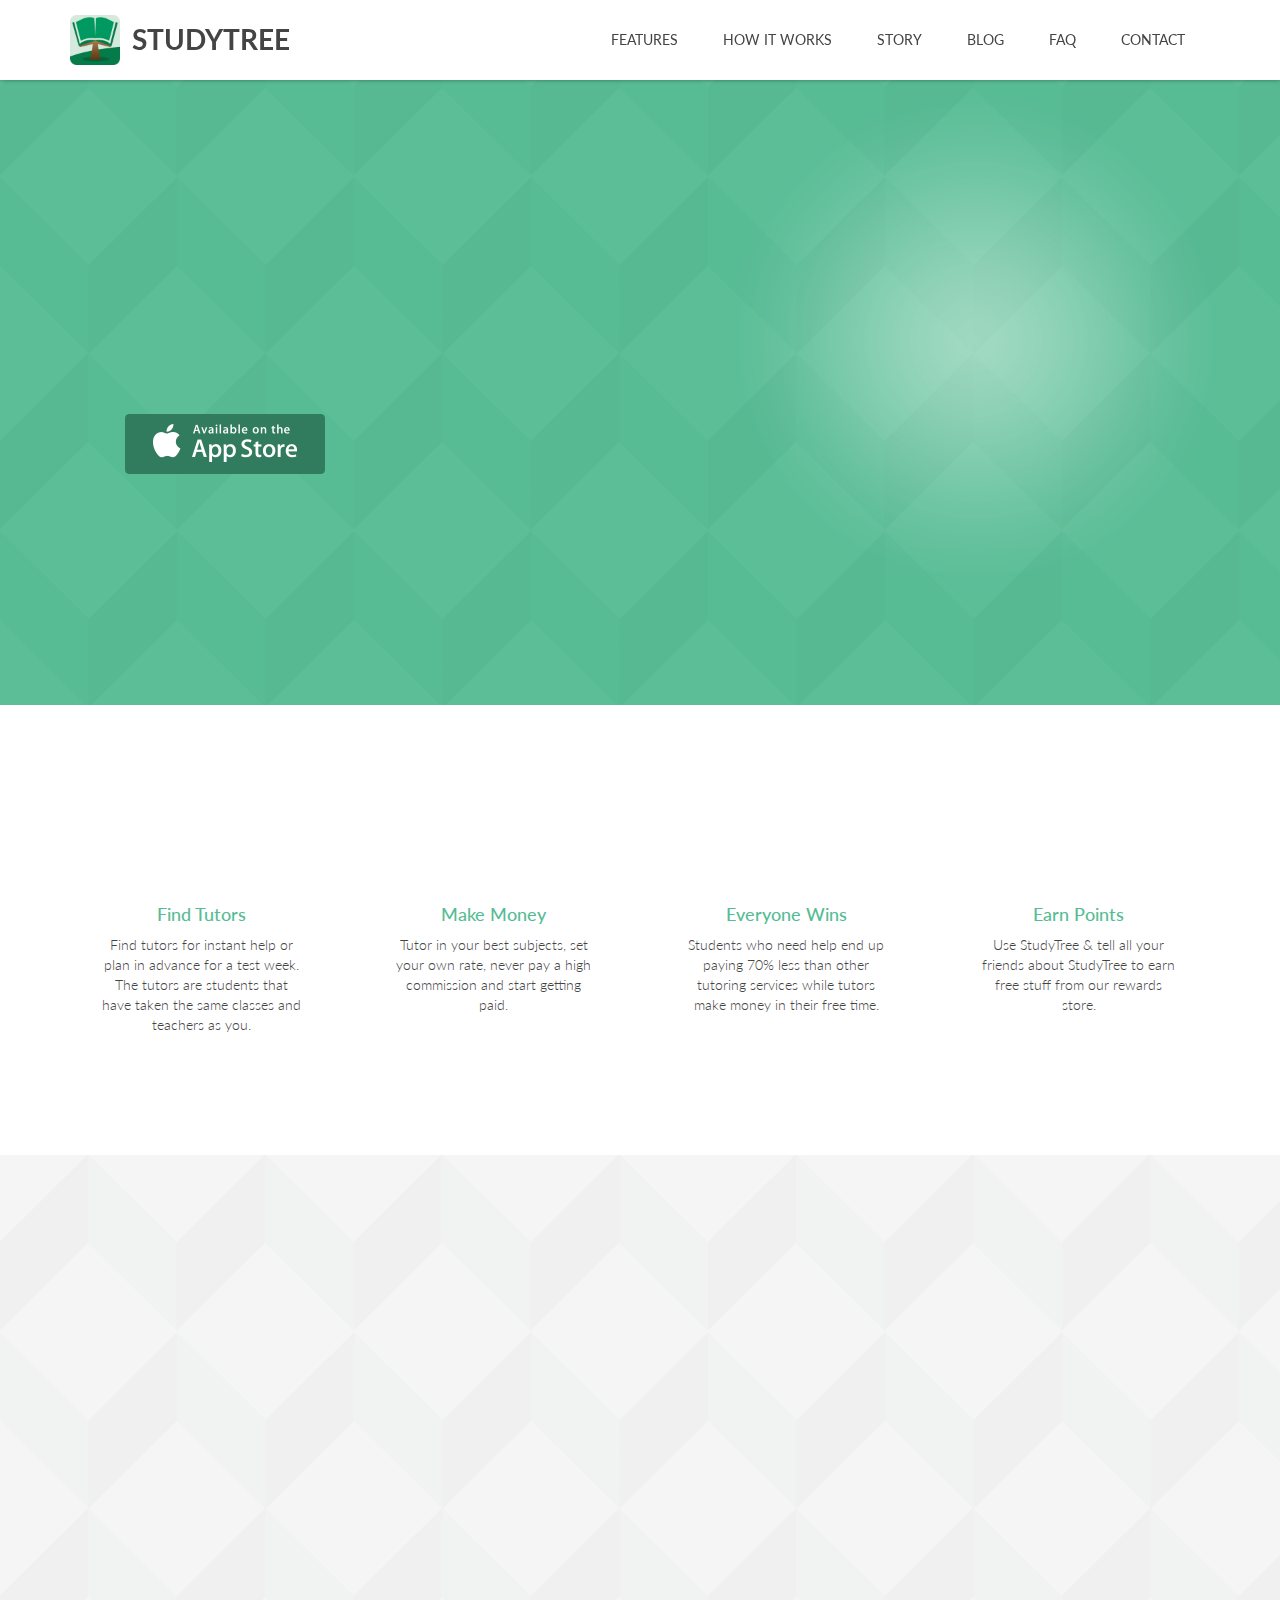
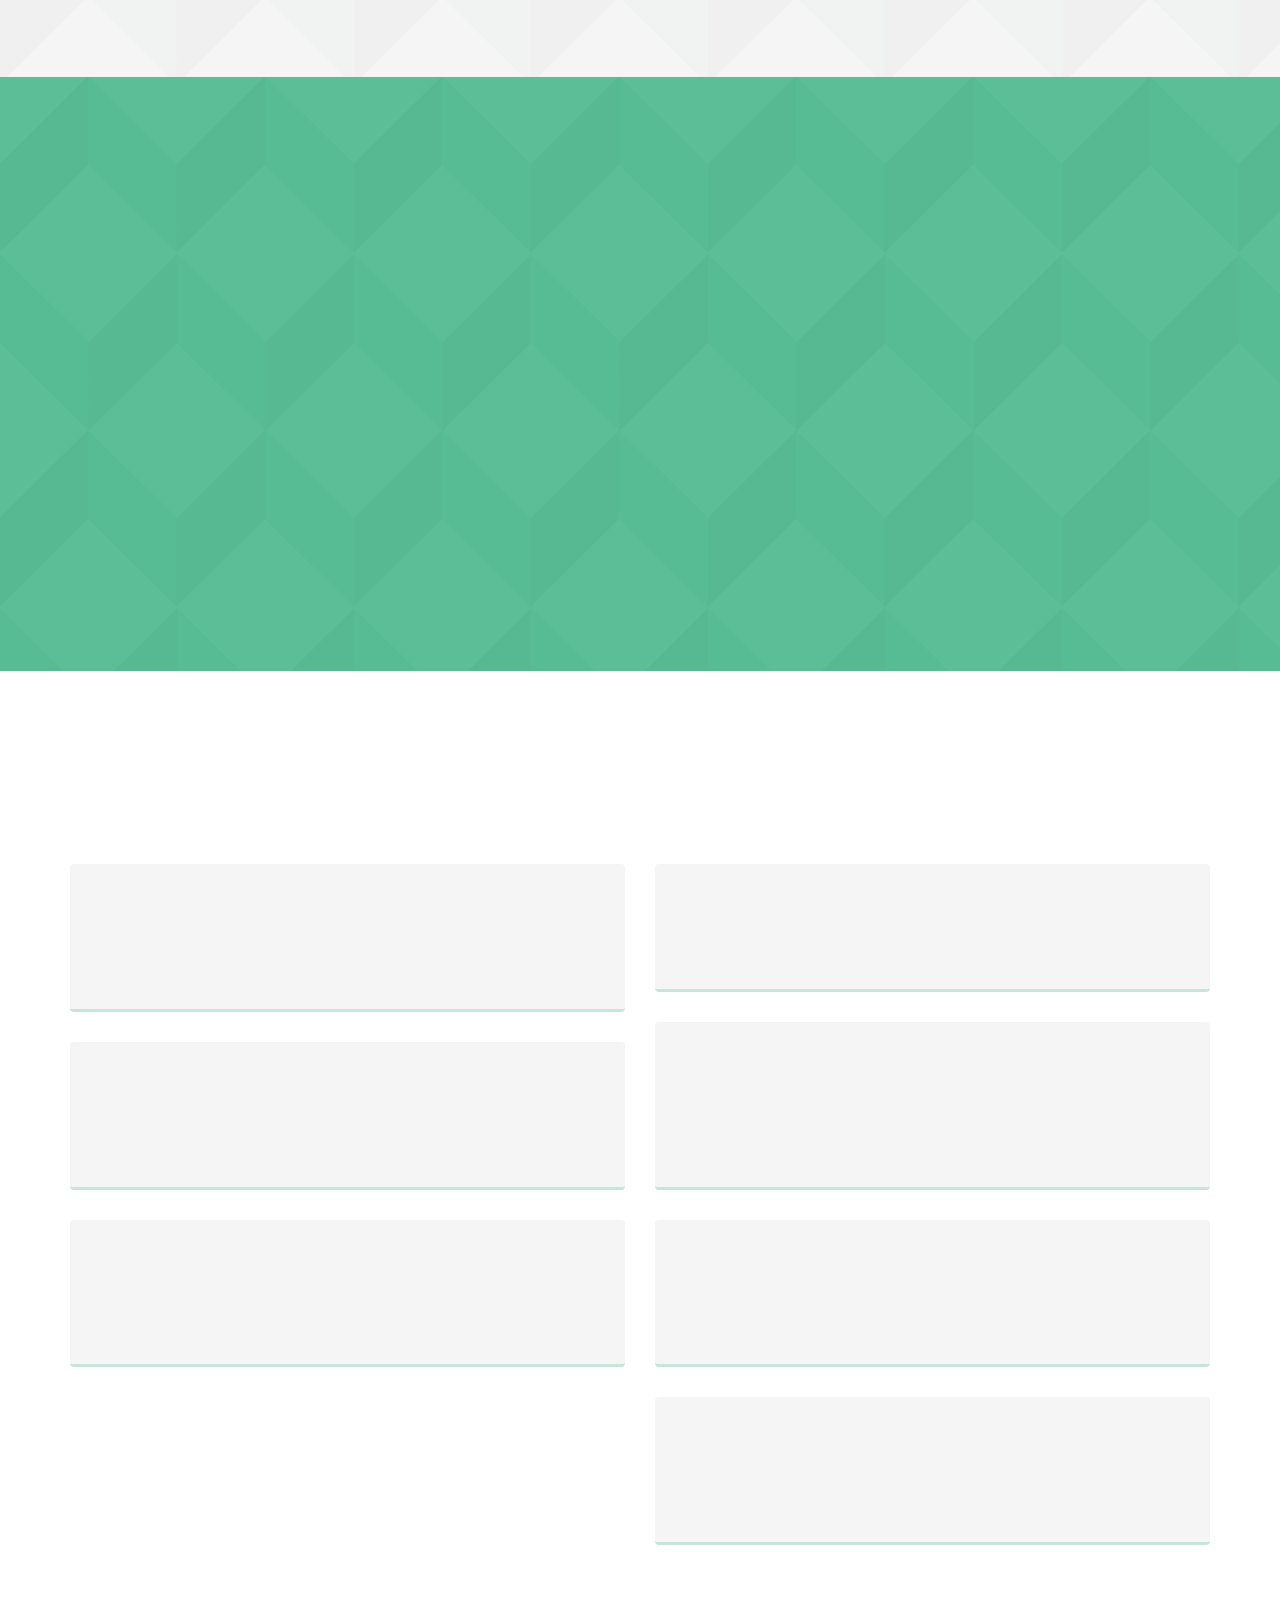
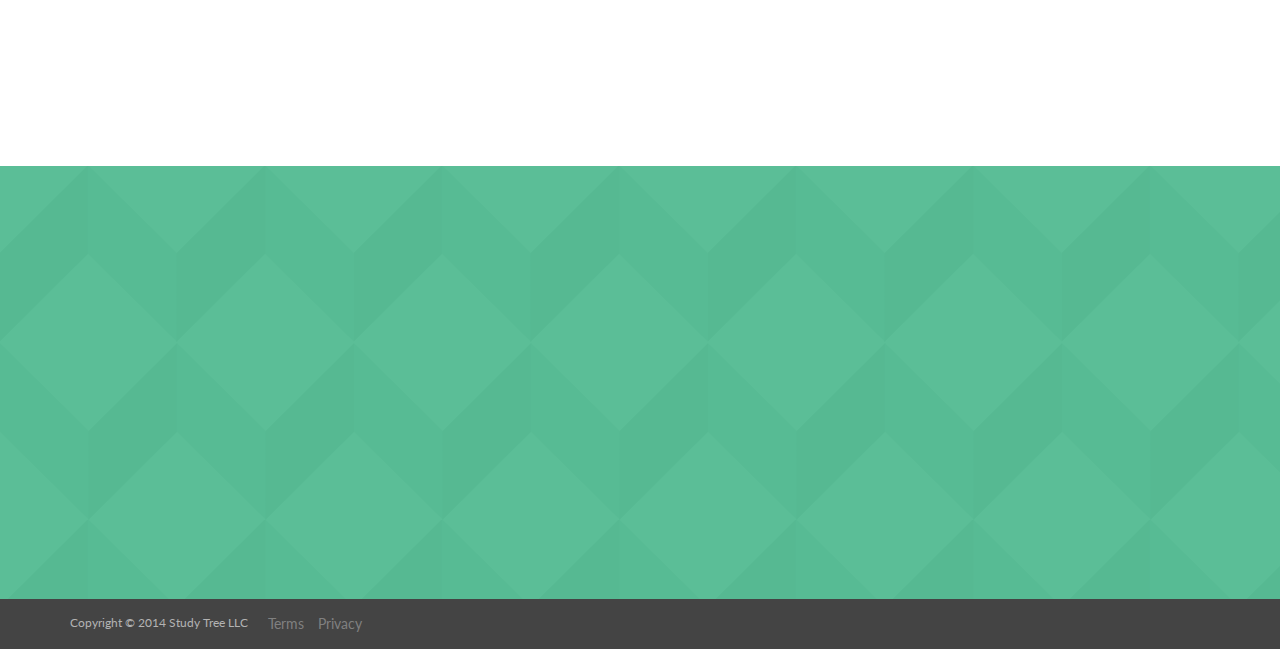
==== index.html @ 2d702ad8 "initial" ====
<!DOCTYPE html>
<html lang="en"><!--<![endif]-->
<head>
	<title>StudyTree | Branch Out!</title>
	<!-- Meta -->
	<meta charset="utf-8" />
	<meta content="IE=edge" http-equiv="X-UA-Compatible" />
	<meta content="width=device-width, initial-scale=1.0" name="viewport" />
	<meta content="" name="description" />
	<meta content="" name="author" />
	<link href="favIcon.png" rel="shortcut icon" />
	<link href="http://fonts.googleapis.com/css?family=Lato:300,400,700,300italic,400italic,700italic" rel="stylesheet" type="text/css" />
	<link href="http://fonts.googleapis.com/css?family=Covered+By+Your+Grace" rel="stylesheet" type="text/css" /><!-- Global CSS -->
	<link href="assets/plugins/bootstrap/css/bootstrap.min.css" rel="stylesheet" /><!-- Plugins CSS -->
	<link href="assets/plugins/font-awesome/css/font-awesome.css" rel="stylesheet" />
	<link href="assets/plugins/flexslider/flexslider.css" rel="stylesheet" />
	<link href="assets/plugins/animate-css/animate.min.css" rel="stylesheet" /><!-- Theme CSS -->
	<link href="assets/css/styles.css" id="theme-style" rel="stylesheet" /><!-- HTML5 shim and Respond.js IE8 support of HTML5 elements and media queries --><!--[if lt IE 9]>
      <script src="https://oss.maxcdn.com/libs/html5shiv/3.7.0/html5shiv.js"></script>
      <script src="https://oss.maxcdn.com/libs/respond.js/1.4.2/respond.min.js"></script>
    <![endif]-->
</head>
<body data-spy="scroll"><!-- ******HEADER****** -->
<header class="header navbar-fixed-top" id="top">
<script>(function(){var qs,js,q,s,d=document,gi=d.getElementById,ce=d.createElement,gt=d.getElementsByTagName,id='typef_orm',b='https://s3-eu-west-1.amazonaws.com/share.typeform.com/';if(!gi.call(d,id)){js=ce.call(d,'script');js.id=id;js.src=b+'share.js';q=gt.call(d,'script')[0];q.parentNode.insertBefore(js,q)}})()</script>

<div class="container">
<h1 class="logo pull-left"><a class="scrollto" href="index.html#promo"><img alt="Logo" class="logo-image" id="logo-image" src="assets/images/logo/logo.png" /> <span class="logo-title">StudyTree</span> </a></h1>
<!--//logo-->

<nav class="main-nav navbar-right" id="main-nav" role="navigation">
<div class="navbar-header"><button class="navbar-toggle" data-target="#navbar-collapse" data-toggle="collapse" type="button"><span class="sr-only">Toggle navigation</span></button><!--//nav-toggle--></div>
<!--//navbar-header-->

<div class="navbar-collapse collapse" id="navbar-collapse">
<ul class="nav navbar-nav">
	<li class="active nav-item sr-only"><a class="scrollto" href="index.html#promo">Home</a></li>
	<li class="nav-item"><a class="scrollto" href="index.html#features">Features</a></li>
	<li class="nav-item"><a class="scrollto" href="index.html#how">How it works</a></li>
	<li class="nav-item"><a class="scrollto" href="index.html#story">Story</a></li>
	<!--  <li class="nav-item"><a class="scrollto" href="#testimonials">Testimonials</a></li> -->
        <li class="nav-item"><a href="http://blog.studytreeapp.com">Blog</a></li>

	<li class="nav-item"><a class="scrollto" href="index.html#faq">FAQ</a></li>
	<!--       <li class="nav-item"><a class="scrollto" href="#pricing">Pricing</a></li>-->
	<li class="nav-item last"><a class="scrollto" href="index.html#contact">Contact</a></li>
</ul>
<!--//nav--></div>
<!--//navabr-collapse--></nav>
<!--//main-nav--></div>
</header>
<!--//header--><!-- ******PROMO****** -->

<section class="promo section offset-header has-pattern" id="promo">
<div class="container">
<div class="row">
<div class="overview col-md-8 col-sm-12 col-xs-12">
<h2 class="title">StudyTree Connects Students & Tutors</h2>

<ul class="summary">
	<li>Get help in your hardest classes instantly</li>
	<li>Tutor fellow college peers in your best subject</li>
	<li>Save 70% compared to traditional tutors</li>
</ul>

<div class="download-area">

<ul class="btn-group list-inline">
	<li class="ios-btn"><a href="https://itunes.apple.com/us/app/studytree-branch-out!/id956049536?mt=8">Download from the App Store</a></li>
<!--	<li class="android-btn"><a href="#">Get it from Google Play</a></li> -->
</ul>



<div class="note text-center">
<!-- <p>Free to download</p> -->

</div>
<!--//note--></div>
</div>
<!--//overview--><!--// iPhone starts -->

<div class="phone iphone iphone-white col-md-4 col-sm-12 col-xs-12 ">
<div class="iphone-holder phone-holder">
<div class="iphone-holder-inner">
<div class="slider flexslider">
<ul class="slides">
	<li><img alt="" src="assets/images/iphone/iphone-slide-1.png" /></li>
	<li><img alt="" src="assets/images/iphone/iphone-slide-2.png" /></li>
	<li><img alt="" src="assets/images/iphone/iphone-slide-3.png.jpeg" /></li>
</ul>
<!--//slides--></div>
<!--//flexslider--></div>
<!--//iphone-holder-inner--></div>
<!--//iphone-holder--></div>
<!--//iphone--><!--// iPhone ends --><!--// Android starts -->

<div class="phone android col-md-4 col-sm-12 col-xs-12" style="display:none">
<div class="android-holder phone-holder">
<div class="android-holder-inner">
<div class="slider flexslider">
<ul class="slides">
	<li><img alt="" src="assets/images/android/android-slide-1.png" /></li>
	<li><img alt="" src="assets/images/android/android-slide-2.png" /></li>
	<li><img alt="" src="assets/images/android/android-slide-3.png" /></li>
</ul>
<!--//slides--></div>
<!--//flexslider--></div>
<!--//phone-holder-inner--></div>
<!--//iphone-holder--></div>
<!--//iphone--><!--// Android ends --><!--// iPad starts -->

<div class="ipad ipad-black col-md-4 col-sm-12 col-xs-12 col-md-pull-1" style="display:none">
<div class="ipad-holder">
<div class="ipad-holder-inner">
<div class="slider flexslider">
<ul class="slides">
	<li><img alt="" src="assets/images/ipad/ipad-slide-1.png" /></li>
	<li><img alt="" src="assets/images/ipad/ipad-slide-2.png" /></li>
	<li><img alt="" src="assets/images/ipad/ipad-slide-3.png" /></li>
</ul>
<!--//slides--></div>
<!--//flexslider--></div>
<!--//ipad-holder-inner--></div>
<!--//ipad-holder--></div>
<!--//ipad--><!--// iPad ends --></div>
<!--//row--></div>
<!--//container--></section>
<!--//promo--><!-- ******FEATURES****** -->

<section class="features section" id="features">
<div class="container">
<div class="row">
<h2 class="title text-center sr-only">Features</h2>

<div class="item col-md-3 col-sm-6 col-xs-12 text-center">
<div class="icon">&nbsp;</div>
<!--//icon-->

<div class="content">
<h3 class="title">Find Tutors</h3>

<p>Find tutors for instant help or plan in advance for a test week. The tutors are students that have taken the same classes and teachers as you.</p>
</div>
<!--//content--></div>
<!--//item-->

<div class="item col-md-3 col-sm-6 col-xs-12 text-center">
<div class="icon">&nbsp;</div>
<!--//icon-->

<div class="content">
<h3 class="title">Make Money</h3>

<p>Tutor in your best subjects, set your own rate, never pay a high commission and start getting paid.</p>
</div>
<!--//content--></div>
<!--//item-->

<div class="item col-md-3 col-sm-6 col-xs-12 text-center">
<div class="icon">&nbsp;</div>
<!--//icon-->

<div class="content">
<h3 class="title">Everyone Wins</h3>

<p>Students who need help end up paying 70% less than other tutoring services while tutors make money in their free time.</p>
</div>
<!--//content--></div>
<!--//item-->

<div class="item col-md-3 col-sm-6 col-xs-12 text-center">
<div class="icon">&nbsp;</div>
<!--//icon-->

<div class="content">
<h3 class="title">Earn Points</h3>

<p>Use StudyTree & tell all your friends about StudyTree to earn free stuff from our rewards store.</p>
</div>
<!--//content--></div>
<!--//item--></div>
<!--//row--></div>
</section>
<!--//features--><!-- ******HOW****** -->

<section class="how section has-pattern" id="how">
<div class="container">
<div class="row">
<div class="content col-md-6 col-sm-6 col-xs-12 col-md-push-6 col-sm-push-6 text-center">
<h2 class="title">It Works</h2>

<p class="intro">All you need to do is sign up with your selected payment method, add classes to your profile and find a student or tutor near you.</p>
<!--
<div class="qr-codes hidden-sm hidden-xs">
<div class="note">
<p>Scan the QR codes</p>
</div>
<!--//note-->
<!--
<div class="row">
<div class="item col-md-6 col-sm-6"><img alt="" src="assets/images/qrcodes/qr-1.png" />
<p>Download for iOS</p>
</div>
<!--//item-->
<!--
<div class="item col-md-6 col-sm-6"><img alt="" src="assets/images/qrcodes/qr-1.png" />
<p>Download for Andriod</p>
</div>
<!--//item--><!--</div>
</div>
<iframe src="https://vimeo.com/110027093" width="570" height="320" frameborder="0" webkitallowfullscreen mozallowfullscreen allowfullscreen></iframe>
                
<iframe src="http://player.vimeo.com/video/110027093" width="500" height="281" frameborder="0" webkitallowfullscreen mozallowfullscreen allowfullscreen></iframe> <p><a href="http://vimeo.com/110027093">How to StudyTree</a> from <a href="http://vimeo.com/user33721728">StudyTree</a> on <a href="https://vimeo.com">Vimeo</a>.</p>
<!--//qr-codes--></div>
<!--//content-->   <div id="video-container" class="video-container col-md-6 col-sm-6 col-xs-12 col-md-pull-6 col-sm-pull-6">
                   <iframe src="http://player.vimeo.com/video/110027093" width="500" height="281" frameborder="0" webkitallowfullscreen mozallowfullscreen allowfullscreen></iframe>
         </div><!--//video-->
                    
                </div>
<!--//row--></div>
<!--//container--></section>
<!--//how--><!-- ******STORY****** -->

<section class="story section has-pattern" id="story">
<div class="container">
<div class="row">
<div class="content col-md-6 col-sm-6 col-xs-12 text-center">
<h2 class="title">Our Story</h2>

<blockquote class="quote">After tutoring a good friend in Computer Science, the same friend asked Ethan if he wouldn’t mind helping another classmate. Always having a business mindset, Ethan wished there was a comfortable way to offer his tutoring services to peers for a small fee. Seeing a need for tutors on demand, Ethan began developing StudyTree. Over a year later, StudyTree is ready to grow on a campus near you! </blockquote>
<!--//quote--></div>
<!--//content-->

<div class="team col-md-5 col-sm-5 col-md-offset-1 col-sm-offset-1 col-xs-12">
<div class="row">
<div class="member col-md-6 text-center"><img alt="" class="img-rounded" src="assets/images/team/member-1.png" />
<p class="name">Ethan Keiser</p>

<p class="title">Ethan is an ambitious entrepreneur who specializes in mobile, web and distributed systems</p>

<ul class="connect list-inline">
	<li>&nbsp;</li>
	<!--        <li class="row-end"><a href="#" ><i class="fa fa-github"></i></a></li>         -->
</ul>
</div>
<!--//member-->

<div class="member col-md-6 text-center"><img alt="" class="img-rounded" src="assets/images/team/member-2.png" />
<p class="name">Robyn Freedman</p>

<p class="title">Robyn is a finance nerd, marketing enthusiast and adventure seeker with a passion for improving the world through education.</p>

<ul class="connect list-inline">
	<li>&nbsp;</li>
	<!--     <li class="row-end"><a href="#" ><i class="fa fa-dribbble"></i></a></li>         -->
</ul>
</div>
<!--//member-->
    <!--  
<div class="member col-md-6 text-center"><img alt="" class="img-rounded" src="assets/images/team/member-3.png" />
<p class="name">Soni Lamkaj</p>

<p class="title">Developer</p>

<ul class="connect list-inline">
	<li>&nbsp;</li>
       
</ul>
</div>
   
<div class="member col-md-6 text-center"><img alt="" class="img-rounded" src="assets/images/team/member-4.png" />
<p class="name">Diego Bronfenmajer</p>

<p class="title">CMO</p>

<ul class="connect list-inline">
	<li>&nbsp;</li>
	
</ul>
</div>
-->
</div>
</div>
<!--//team--></div>
<!--//row--></div>
<!--//container--></section>
<!--//story--><!-- ******TESTIMONIALS****** --><!--
    <section id="testimonials" class="testimonials section">
        <div class="container">
            <div class="row">
                <h2 class="title text-center">What do people think?</h2>
                <div class="item col-md-4 col-sm-4">
                    <div class="quote-box">
                        <i class="fa fa-quote-left"></i>
                        <blockquote class="quote">
                            <a href="#">@StudyTree</a> I have paid nearly all my rent using this app. I love Study Tree!
                        </blockquote><--//quote->
                    </div><!--//quote-box->
                    <div class="people row">
                        <img class="img-rounded user-pic col-md-5 col-sm-5 col-xs-12 col-md-offset-1 col-sm-offset-1" src="assets/images/people/people-1.png" alt="" />
                        <p class="details text-center pull-left">
                            <span class="name">Christine Heal</span>
                            <span class="title">University of Pennsylvania</span>
                        </p>                        
                    </div><!--//people->
                </div><!--//item->
                <div class="item col-md-4 col-sm-4">
                    <div class="quote-box">
                        <i class="fa fa-quote-left"></i>
                        <blockquote class="quote">
                            <a href="#">@StudyTree</a>This app saved me from failing Math102.  I can't express how greatful I am to this app.  
                        </blockquote><!--//quote->
                    </div><!--//quote-box->
                    <div class="people row">
                        <img class="img-rounded user-pic col-md-5 col-sm-5 col-xs-12 col-md-offset-1 col-sm-offset-1" src="assets/images/people/people-2.png" alt="" />
                        <p class="details text-center pull-left">
                            <span class="name">Ben Rousseau</span>
                            <span class="title">Drexel University</span>
                        </p>                        
                    </div><!--//people->
                </div><!--//item->
                <div class="item col-md-4 col-sm-4">
                    <div class="quote-box">
                        <i class="fa fa-quote-left"></i>
                        <blockquote class="quote">
                        I find Study Tree very useful - No longer do I have to annoy my friends for help with my chemistry homework. Thanks Study Tree!
                        </blockquote><!--//quote->
                    </div><!--//quote-box->
                    <div class="people row">
                        <img class="img-rounded user-pic col-md-5 col-sm-5 col-xs-12 col-md-offset-1 col-sm-offset-1" src="assets/images/people/people-3.png" alt="" />
                        <p class="details text-center pull-left">
                            <span class="name">Mike Chan</span>
                            <span class="title">University of Maryland</span>
                        </p>                        
                    </div><!--//people--><!--//item->
            </div><!--//row->
            <div class="row">
                <div class="item col-md-4 col-sm-4 col-md-offset-2 col-sm-offset-2">
                    <div class="quote-box">
                        <i class="fa fa-quote-left"></i>
                        <blockquote class="quote">
                         Study Tree is a must have app for any college student.  You rock Study Tree.
                        </blockquote><!--//quote--><!--//quote-box->
                    <div class="people row">
                        <img class="img-rounded user-pic col-md-5 col-sm-5 col-xs-12 col-md-offset-1 col-sm-offset-1" src="assets/images/people/people-4.png" alt="" />
                        <p class="details text-center pull-left">
                            <span class="name">Annie Lee</span>
                            <span class="title">Towson University</span>
                        </p>                        
                    </div><!--//people->
                </div><!--//item->
                <div class="item col-md-4 col-sm-4">
                    <div class="quote-box">
                        <i class="fa fa-quote-left"></i>
                        <blockquote class="quote">
                       Study Tree has given me the opportunity to quit my part time job.  I make more money on Study Tree tutoring my friends than working as a waiter.
                        </blockquote><!--//quote->
                    </div><!--//quote-box->
                    <div class="people row">
                        <img class="img-rounded user-pic col-md-5 col-sm-5 col-xs-12 col-md-offset-1 col-sm-offset-1" src="assets/images/people/people-5.png" alt="" />
                        <p class="details text-center pull-left">
                            <span class="name">Adam Gordon</span>
                            <span class="title">Temple University</span>
                        </p>                        
                    </div><!--//people->
                </div><!--//item->
            </div>
          
          <!--<div class="press row text-center">
                <h3 class="note">Also featured in...</h3>
                <ul class="col-md-12 list-inline">
                    <li><a href="index.html#"><img class="img-responsive" src="assets/images/press/press-1.png" alt="" /></a></li>
                    <li><a href="index.html#"><img class="img-responsive" src="assets/images/press/press-2.png" alt="" /></a></li>
                    <li><a href="index.html#"><img class="img-responsive" src="assets/images/press/press-3.png" alt="" /></a></li>
                    <li><a href="index.html#"><img class="img-responsive" src="assets/images/press/press-4.png" alt="" /></a></li>
                    <li class="last"><a href="index.html#"><img class="img-responsive" src="assets/images/press/press-5.png" alt="" /></a></li>
                </ul>
            </div><!--//row->
        </div><!--//container->
    </section><!--//Testimonials--><!-- ******FAQ****** -->

<section class="faq section" id="faq">
<div class="container">
<div class="row">
<h2 class="title text-center">FAQ</h2>

<div class="faq-col col-md-6 col-sm-6 col-xs-12">
<div class="item">
<h3 class="question">What makes these tutors so great?</h3>

<p class="answer">Tutors are other students who attend your university. They want to help you do as well as they did in whichever class, paper or project is giving you a hard time.</p>
</div>
<!--//item-->

<div class="item">
<h3 class="question">How do I know the tutors are good?</h3>

<p class="answer">Students review tutors anonymously after each tutoring session. See their ratings and comments, all before meeting up.</p>
</div>
<!--//item-->

<div class="item">
<h3 class="question">How do I find tutors?</h3>

<p class="answer">All you need to do is sign up, request for help and wait for the tutors to come to you. You can also search for tutors by subject or skill.</p>
</div>
<!--//item--></div>
<!--//faq-col-->

<div class="faq-col col-md-6 col-sm-6 col-xs-12">
<div class="item">
<h3 class="question">How do tutors get paid?</h3>

<p class="answer">Tutors set their own price and students pay them right through StudyTree.</p>
</div>
<!--//item-->

<div class="item">
<h3 class="question">How do I become a tutor?</h3>

<p class="answer">Becoming a tutor is super quick and easy. All you need to do is sign up and register the classes that you want to tutor. Once you have added classes, you can search for students who need help near you.</p>
</div>
<!--//item-->

<div class="item">
<h3 class="question">What if I am a tutor and I want more students to tutor?</h3>

<p class="answer">Expand your tutoring radius to include other college campuses. We are still growing our self promote feature.</p>
</div>
<!--//item-->

<div class="item">
<h3 class="question">I love Study Tree, how can I return all the time it has saved me?</h3>

<p class="answer">A rank on the App store is sufficient.</p>
</div>
<!--//item--></div>
<!--//faq-col--></div>
<!--//row-->

<div class="more text-center">
<h4 class="title">More questions?</h4>
<a class="btn btn-lg btn-theme scrollto" href="index.html#contact">Contact Us</a></div>
</div>
<!--//container--></div>
</div>
</section>
<!--//faq--><!-- ******HOW****** --><!-- ******CONTACT****** -->

<section class="contact section has-pattern" id="contact">
<div class="container">
<div class="row text-center">
<h2 class="title">Contact Us</h2>

<div class="intro col-md-6 col-sm-12 col-xs-12 col-md-offset-3">
<p>We would love to hear from you</p>

<ul class="list-unstyled contact-details">
	<li><a href="mailto:support@studytreeapp.com">support@studytreeapp.com</a></li>
	<!--     <li><i class="fa fa-phone-square"></i>0800 123 456</li>-->
</ul>
</div>
</div>
<!--//row-->
<!--
<div class="row text-center">
<div class="contact-form col-md-6 col-sm-12 col-xs-12 col-md-offset-3">
<form class="form">
<div class="form-group name"><label class="sr-only" for="name">Name</label> <input class="form-control" id="name" placeholder="Name:" type="text" /></div>
<!--//form-group-->
<!--
<div class="form-group email"><label class="sr-only" for="email">Email</label> <input class="form-control" id="email" placeholder="Email:" type="email" /></div>
<!--//form-group-->
<!--
<div class="form-group message"><label class="sr-only" for="message">Message</label><textarea class="form-control" id="message" placeholder="Message:" rows="6"></textarea></div>
<!--//form-group-->
<!--
<button class="btn btn-lg btn-theme" type="submit">Send Message</button></form>
<!--//form-->    <!--</div>
<!--//contact-form-->   <!--</div>
<!--//row-->

<div class="text-center">
<ul class="social-icons list-inline">
	<li>&nbsp;</li>
	<li>&nbsp;</li>
	<li>&nbsp;</li>
	<li>&nbsp;</li>
</ul>
<!--//social-icons--></div>
<!--//row--></div>
<!--//container--></section>
<!--//contact--><!-- ******FOOTER****** -->

<footer class="footer">
<div class="container"><small class="copyright pull-left">Copyright &copy; 2014 Study Tree LLC</small>

<ul class="links list-inline">
	<li><a href="index.html#">Terms</a></li>
	<li><a href="index.html#">Privacy</a></li>
</ul>
</div>
</footer>
<!--//footer--><!-- *****CONFIGURE STYLE****** --><!--   <div class="config-wrapper">
        <div class="config-wrapper-inner">
            <a id="config-trigger" class="config-trigger" href="#"><i class="fa fa-cog"></i></a>
            <div id="config-panel" class="config-panel">
                <h5>Choose Colour</h5>
                <ul id="color-options" class="list-unstyled list-inline">
                    <li class="theme-1 active" ><a data-style="assets/css/styles.css" data-logo="assets/images/logo/logo.png" href="#"></a></li>
                    <li class="theme-2"><a data-style="assets/css/styles-2.css" data-logo="assets/images/logo/logo-2.png" href="#"></a></li>
                    <li class="theme-3"><a data-style="assets/css/styles-3.css" data-logo="assets/images/logo/logo-3.png" href="#"></a></li>
                    <li class="theme-4"><a data-style="assets/css/styles-4.css" data-logo="assets/images/logo/logo-4.png" href="#"></a></li>
                    
                    <li class="theme-5"><a data-style="assets/css/styles-5.css" data-logo="assets/images/logo/logo-5.png" href="#"></a></li> 
                    
                    <li class="theme-6"><a data-style="assets/css/styles-6.css" data-logo="assets/images/logo/logo-6.png" href="#"></a></li>
                    <li class="theme-7"><a data-style="assets/css/styles-7.css" data-logo="assets/images/logo/logo-7.png" href="#"></a></li>
                    <li class="theme-8"><a data-style="assets/css/styles-8.css" data-logo="assets/images/logo/logo-8.png" href="#"></a></li>
                    
                    <li class="theme-9"><a data-style="assets/css/styles-9.css" data-logo="assets/images/logo/logo-9.png" href="#"></a></li>
                    <li class="theme-10"><a data-style="assets/css/styles-10.css" data-logo="assets/images/logo/logo-10.png" href="#"></a></li>
                    
                </ul>
                <h5 class="device-title">Choose Device</h5>
                <ul id="device-options" class="list-unstyled">
                    <li class="default active"><a data-class="iphone-white" data-type="iphone" href="#">iPhone White</a></li>
                    <li><a data-class="iphone-white" data-type="iphone" href="#">iPhone White</a></li>
                    <li><a data-class="ipad-white" data-type="ipad" href="#">iPad White</a></li>
                    <li><a data-class="ipad-black" data-type="ipad" href="#">iPad Black</a></li>
                    <li><a data-class="android" data-type="android" href="#">Android</a></li>
                </ul>
                <a id="config-close" class="close" href="#"><i class="fa fa-times-circle"></i></a>
              --><!--//configure-panel--><!--//config-wrapper-inner--><!--//config-wrapper--><!-- Javascript --><script type="text/javascript" src="assets/plugins/jquery-1.11.1.min.js"></script><script type="text/javascript" src="assets/plugins/jquery-migrate-1.2.1.min.js"></script><script type="text/javascript" src="assets/plugins/detectmobilebrowser.js"></script><script type="text/javascript" src="assets/plugins/jquery.easing.1.3.js"></script><script type="text/javascript" src="assets/plugins/bootstrap/js/bootstrap.min.js"></script><script type="text/javascript" src="assets/plugins/jquery-inview/jquery.inview.min.js"></script><script type="text/javascript" src="assets/plugins/FitVids/jquery.fitvids.js"></script><script type="text/javascript" src="assets/plugins/jquery-scrollTo/jquery.scrollTo.min.js"></script><script type="text/javascript" src="assets/plugins/jquery-placeholder/jquery.placeholder.js"></script><script type="text/javascript" src="assets/plugins/flexslider/jquery.flexslider-min.js"></script><script type="text/javascript" src="assets/js/main.js"></script><!--[if !IE]>--><script type="text/javascript" src="assets/js/animations.js"></script><!--<![endif]--></body>
</html>
---- assets/css/styles.css ----
/*   
 * Template Name: Delta - Responsive Website Template for mobile app
 * Version: 1.0
 * Author: 3rd Wave Media
 * Website: http://3rdwavemedia.com/
*/
/* ======= Base ======= */
body {
  font-family: 'Lato', arial, sans-serif;
  color: #444444;
}
a {
  color: #56bc94;
  -webkit-transition: all 0.4s ease-in-out;
  -moz-transition: all 0.4s ease-in-out;
  -ms-transition: all 0.4s ease-in-out;
  -o-transition: all 0.4s ease-in-out;
}
a:hover {
  text-decoration: none;
  color: #3fa07a;
}
.btn {
  -webkit-transition: all 0.4s ease-in-out;
  -moz-transition: all 0.4s ease-in-out;
  -ms-transition: all 0.4s ease-in-out;
  -o-transition: all 0.4s ease-in-out;
}
.btn .fa {
  color: #fff;
  margin-right: 5px;
}
.btn-theme {
  background: #56bc94;
  border: 1px solid #56bc94;
  color: #fff;
}
.btn-theme:hover {
  background: #3fa07a;
  border: 1px solid #3fa07a;
  color: #fff;
}
.form-control {
  -webkit-box-shadow: none;
  -moz-box-shadow: none;
  box-shadow: none;
}
.form-control:focus {
  border-color: #56bc94;
  -webkit-box-shadow: none;
  -moz-box-shadow: none;
  box-shadow: none;
}
blockquote {
  font-size: 14px;
}
.text-highlight {
  color: #225742;
}
.note {
  font-family: 'Covered By Your Grace', cursive;
  font-size: 22px;
}
.row-end {
  margin-right: 0;
  padding-right: 0;
}
.social-icons {
  list-style: none;
  padding: 10px 0;
  margin-bottom: 0;
}
.social-icons li {
  float: left;
}
.social-icons li.row-end {
  margin-right: 0;
}
.social-icons a {
  display: inline-block;
  background: #3fa07a;
  width: 48px;
  height: 48px;
  text-align: center;
  padding-top: 12px;
  -webkit-border-radius: 50%;
  -moz-border-radius: 50%;
  -ms-border-radius: 50%;
  -o-border-radius: 50%;
  border-radius: 50%;
  -moz-background-clip: padding;
  -webkit-background-clip: padding-box;
  background-clip: padding-box;
  margin-right: 8px;
  float: left;
}
.social-icons a:hover {
  background: #317b5e;
}
.social-icons a .fa {
  color: #fff;
}
.social-icons a .fa:before {
  font-size: 26px;
  text-align: center;
  padding: 0;
}
::-webkit-input-placeholder {
  /* WebKit browsers */
  color: #999;
  text-transform: uppercase;
}
:-moz-placeholder {
  /* Mozilla Firefox 4 to 18 */
  color: #999;
  text-transform: uppercase;
}
::-moz-placeholder {
  /* Mozilla Firefox 19+ */
  color: #999;
  text-transform: uppercase;
}
:-ms-input-placeholder {
  /* Internet Explorer 10+ */
  color: #999;
  text-transform: uppercase;
}
.offset-header {
  padding-top: 90px;
}
.has-pattern {
  background-image: url('../images/patterns/pattern-1.png');
  background-repeat: repeat;
  background-position: left top;
}
.delayp1 {
  animation-delay: .1s;
  -moz-animation-delay: .1s;
  -webkit-animation-delay: .1s;
  -o-animation-delay: .1s;
  transition-delay: .1s;
  -webkit-transition-delay: .1s;
  -moz-transition-delay: .1s;
  -o-transition-delay: .1s;
}
.delayp2 {
  animation-delay: .2s;
  -moz-animation-delay: .2s;
  -webkit-animation-delay: .2s;
  -o-animation-delay: .2s;
  transition-delay: .2s;
  -webkit-transition-delay: .2s;
  -moz-transition-delay: .2s;
  -o-transition-delay: .2s;
}
.delayp3 {
  animation-delay: .3s;
  -moz-animation-delay: .3s;
  -webkit-animation-delay: .3s;
  -o-animation-delay: .3s;
  transition-delay: .3s;
  -webkit-transition-delay: .3s;
  -moz-transition-delay: .3s;
  -o-transition-delay: .3s;
}
.delayp4 {
  animation-delay: .4s;
  -moz-animation-delay: .4s;
  -webkit-animation-delay: .4s;
  -o-animation-delay: .4s;
  transition-delay: .4s;
  -webkit-transition-delay: .4s;
  -moz-transition-delay: .4s;
  -o-transition-delay: .4s;
}
.delayp5 {
  animation-delay: .5s;
  -moz-animation-delay: .5s;
  -webkit-animation-delay: .5s;
  -o-animation-delay: .5s;
  transition-delay: .5s;
  -webkit-transition-delay: .5s;
  -moz-transition-delay: .5s;
  -o-transition-delay: .5s;
}
.delayp6 {
  animation-delay: .6s;
  -moz-animation-delay: .6s;
  -webkit-animation-delay: .6s;
  -o-animation-delay: .6s;
  transition-delay: .6s;
  -webkit-transition-delay: .6s;
  -moz-transition-delay: .6s;
  -o-transition-delay: .6s;
}
.delayp7 {
  animation-delay: .7s;
  -moz-animation-delay: .7s;
  -webkit-animation-delay: .7s;
  -o-animation-delay: .7s;
  transition-delay: .7s;
  -webkit-transition-delay: .7s;
  -moz-transition-delay: .7s;
  -o-transition-delay: .7s;
}
.delayp8 {
  animation-delay: .8s;
  -moz-animation-delay: .8s;
  -webkit-animation-delay: .8s;
  -o-animation-delay: .8s;
  transition-delay: .8s;
  -webkit-transition-delay: .8s;
  -moz-transition-delay: .8s;
  -o-transition-delay: .8s;
}
.delayp9 {
  animation-delay: .9s;
  -moz-animation-delay: .9s;
  -webkit-animation-delay: .9s;
  -o-animation-delay: .9s;
  transition-delay: .9s;
  -webkit-transition-delay: .9s;
  -moz-transition-delay: .9s;
  -o-transition-delay: .9s;
}
.delay1s {
  animation-delay: 1s;
  -moz-animation-delay: 1s;
  -webkit-animation-delay: 1s;
  -o-animation-delay: 1s;
  transition-delay: 1s;
  -webkit-transition-delay: 1s;
  -moz-transition-delay: 1s;
  -o-transition-delay: 1s;
}
.delay2s {
  animation-delay: 2s;
  -moz-animation-delay: 2s;
  -webkit-animation-delay: 2s;
  -o-animation-delay: 2s;
  transition-delay: 2s;
  -webkit-transition-delay: 2s;
  -moz-transition-delay: 2s;
  -o-transition-delay: 2s;
}
/* ======= Header ======= */
.header {
  padding: 15px 0;
  background: #fff;
  z-index: 9999;
  -webkit-box-shadow: 0 0 4px rgba(0, 0, 0, 0.4);
  -moz-box-shadow: 0 0 4px rgba(0, 0, 0, 0.4);
  box-shadow: 0 0 4px rgba(0, 0, 0, 0.4);
}
.header h1.logo {
  margin-top: 0;
  margin-bottom: 0;
  text-transform: uppercase;
  font-weight: bold;
  font-size: 28px;
  max-height: 50px;
}
.header h1.logo a {
  color: #444444;
  -webkit-transition: none;
  -moz-transition: none;
  -ms-transition: none;
  -o-transition: none;
}
.header h1.logo a img {
  margin-right: 5px;
  max-height: 50px;
}
.header h1.logo .logo-title {
  vertical-align: middle;
}
.header .main-nav button {
  background: #225742;
  color: #fff !important;
  -webkit-border-radius: 4px;
  -moz-border-radius: 4px;
  -ms-border-radius: 4px;
  -o-border-radius: 4px;
  border-radius: 4px;
  -moz-background-clip: padding;
  -webkit-background-clip: padding-box;
  background-clip: padding-box;
}
.header .main-nav button:focus {
  outline: none;
}
.header .main-nav button .icon-bar {
  background-color: #fff;
}
.header .main-nav .nav .nav-item {
  font-weight: normal;
  text-transform: uppercase;
  margin-right: 5px;
}
.header .main-nav .nav .nav-item.active a {
  color: #56bc94;
  background: none;
}
.header .main-nav .nav .nav-item a {
  color: #444444;
  -webkit-transition: none;
  -moz-transition: none;
  -ms-transition: none;
  -o-transition: none;
  font-size: 14px;
  padding: 15px 10px;
}
.header .main-nav .nav .nav-item a:hover {
  color: #56bc94;
  background: none;
}
.header .main-nav .nav .nav-item a:focus {
  outline: none;
  background: none;
}
.header .main-nav .nav .nav-item a:active {
  outline: none;
  background: none;
}
.header .main-nav .nav .nav-item.active {
  color: #56bc94;
}
.header .main-nav .nav .nav-item.last {
  margin-right: 0;
}
/* ======= Footer ======= */
.footer {
  background: #444444;
  color: #fff;
  padding: 15px 0;
}
.footer .copyright {
  color: #b3b3b3;
  margin-right: 15px;
}
.footer .links {
  margin-bottom: 0;
}
.footer .links a {
  color: #808080;
}
.footer .links a:hover {
  color: #56bc94;
}
/* ======= FlexSlider ======= */
.flexslider {
  -webkit-border-radius: 0;
  -moz-border-radius: 0;
  -ms-border-radius: 0;
  -o-border-radius: 0;
  border-radius: 0;
  -moz-background-clip: padding;
  -webkit-background-clip: padding-box;
  background-clip: padding-box;
  -webkit-box-shadow: 0 0 0;
  -moz-box-shadow: 0 0 0;
  box-shadow: 0 0 0;
  border: 0;
}
.flexslider .flex-control-nav {
  bottom: -35px;
}
.flexslider .flex-control-paging li a {
  background: #a1a1a1;
}
.flexslider .flex-control-paging li a:hover {
  background: #56bc94;
}
.flexslider .flex-control-paging li a.flex-active {
  background: #56bc94;
}
.flexslider .slides li {
  position: relative;
}
/* ======= Promo Section ======= */
.promo {
  background-color: #56bc94;
  color: #fff;
}
.promo .container {
  padding-bottom: 15px;
}
.promo .overview {
  margin-top: 60px;
  padding-left: 30px;
  padding-right: 30px;
}
.promo .overview h2 {
  font-size: 30px;
  margin-bottom: 35px;
  text-shadow: 0 1px 1px rgba(0, 0, 0, 0.3);
}
.promo .overview .summary {
  margin-bottom: 60px;
  margin-left: 70px;
}
.promo .overview .summary li {
  margin-bottom: 15px;
  list-style: none;
  font-size: 20px;
  font-weight: 300;
  padding-left: 30px;
  background: url('../images/bullet.png') no-repeat left center;
}
.promo .overview .download-area {
  display: inline-block;
}
.promo .overview .btn-group {
  margin-left: 40px;
}
.promo .overview .btn-group li {
  padding: 0;
  margin-bottom: 15px;
}
.promo .overview .btn-group li a {
  background-color: #317b5e;
  background-repeat: no-repeat;
  background-position: left top;
  -webkit-border-radius: 4px;
  -moz-border-radius: 4px;
  -ms-border-radius: 4px;
  -o-border-radius: 4px;
  border-radius: 4px;
  -moz-background-clip: padding;
  -webkit-background-clip: padding-box;
  background-clip: padding-box;
  display: block;
  width: 200px;
  height: 60px;
  text-indent: -9999px;
  margin-right: 30px;
}
.promo .overview .btn-group li a:hover {
  background-color: #225742;
}
.promo .overview .btn-group li.ios-btn a {
  background-image: url('../images/buttons/btn-app-store.png');
}
.promo .overview .btn-group li.android-btn a {
  background-image: url('../images/buttons/btn-google-play.png');
}
.promo .overview .note {
  position: relative;
  color: #317b5e;
}
.promo .overview .note p {
  padding-top: 15px;
}
.promo .overview .note .left-arrow {
  position: absolute;
  left: 60px;
  bottom: 15px;
  display: inline-block;
  background: url('../images/arrows/up-arrow-left.png') no-repeat left top;
  -webkit-background-size: contain;
  -moz-background-size: contain;
  -o-background-size: contain;
  background-size: contain;
  width: 63px;
  height: 69px;
  -webkit-opacity: 0.5;
  -moz-opacity: 0.5;
  opacity: 0.5;
}
.promo .overview .note .right-arrow {
  position: absolute;
  right: 60px;
  bottom: 15px;
  display: inline-block;
  background: url('../images/arrows/up-arrow-right.png') no-repeat right top;
  -webkit-background-size: contain;
  -moz-background-size: contain;
  -o-background-size: contain;
  background-size: contain;
  width: 63px;
  height: 58px;
  -webkit-opacity: 0.5;
  -moz-opacity: 0.5;
  opacity: 0.5;
}
.promo .iphone {
  position: relative;
}
.promo .iphone .iphone-holder {
  position: relative;
  width: 320px;
  height: 600px;
  background-repeat: no-repeat;
  background-position: left top;
}
.promo .iphone.iphone-black .iphone-holder {
  background-image: url('../images/iphone/iphone-black.png');
}
.promo .iphone.iphone-white .iphone-holder {
  background-image: url('../images/iphone/iphone-white.png');
}
.promo .iphone .iphone-holder-inner {
  position: absolute;
  width: 222px;
  height: 394px;
  left: 51px;
  top: 103px;
}
.promo .iphone .flexslider .flex-control-nav {
  bottom: -50px;
}
.promo .iphone:before {
  content: "";
  display: block;
  width: 500px;
  height: 500px;
  background: url('../images/glow.png') no-repeat center top;
  right: 0;
  top: 0;
  position: absolute;
}
.promo .android {
  position: relative;
}
.promo .android .android-holder {
  position: relative;
  width: 320px;
  height: 600px;
  background-image: url('../images/android/android-black.png');
  background-repeat: no-repeat;
  background-position: left top;
}
.promo .android .android-holder-inner {
  position: absolute;
  width: 254px;
  height: 450px;
  left: 35px;
  top: 72px;
}
.promo .android .flexslider .flex-control-nav {
  bottom: -50px;
}
.promo .android:before {
  content: "";
  display: block;
  width: 500px;
  height: 500px;
  background: url('../images/glow.png') no-repeat center top;
  right: 0;
  top: 0;
  position: absolute;
}
.promo .ipad {
  position: relative;
}
.promo .ipad .ipad-holder {
  position: relative;
  width: 420px;
  height: 600px;
  background-repeat: no-repeat;
  background-position: left top;
}
.promo .ipad.ipad-black .ipad-holder {
  background-image: url('../images/ipad/ipad-black.png');
}
.promo .ipad.ipad-white .ipad-holder {
  background-image: url('../images/ipad/ipad-white.png');
}
.promo .ipad .ipad-holder-inner {
  position: absolute;
  width: 320px;
  height: 428px;
  left: 51px;
  top: 83px;
}
.promo .ipad .flexslider .flex-control-nav {
  bottom: -45px;
}
.promo .ipad:before {
  content: "";
  display: block;
  width: 500px;
  height: 500px;
  background: url('../images/glow.png') no-repeat left top;
  right: 0;
  top: 0;
  position: absolute;
}
/* ======= Features Section ======= */
.features {
  padding: 80px 0;
}
.features .icon {
  position: relative;
  width: 90px;
  height: 90px;
  border: 3px solid #56bc94;
  -webkit-border-radius: 50%;
  -moz-border-radius: 50%;
  -ms-border-radius: 50%;
  -o-border-radius: 50%;
  border-radius: 50%;
  -moz-background-clip: padding;
  -webkit-background-clip: padding-box;
  background-clip: padding-box;
  display: table;
  margin: 0 auto;
  -webkit-transition: -webkit-transform ease-out 0.2s, background 0.3s;
  -moz-transition: -moz-transform ease-out 0.2s, background 0.3s;
  transition: transform ease-out 0.2s, background 0.3s;
}
.features .icon:hover {
  background: #56bc94;
  color: #fff;
}
.features .icon:hover .fa {
  color: #fff;
  -webkit-transform: scale(0.93);
  -moz-transform: scale(0.93);
  -ms-transform: scale(0.93);
  -o-transform: scale(0.93);
}
.features .icon .fa {
  color: #56bc94;
  font-size: 48px;
  display: table-cell;
  text-align: center;
  vertical-align: middle;
}
.features .content {
  padding: 30px;
}
.features .content .title {
  color: #56bc94;
  font-size: 18px;
  margin-top: 0;
}
.features .content p {
  font-weight: 300;
}
/* ======= How Section ======= */
.how {
  background-color: #f5f5f5;
  padding: 80px 0;
}
.how .content {
  padding: 0 60px;
}
.how .content .title {
  margin-top: 0;
  margin-bottom: 30px;
}
.how .content .intro {
  margin-bottom: 30px;
  font-size: 16px;
  font-weight: 300;
  color: #777777;
}
.how .content .note {
  position: relative;
  padding-bottom: 42px;
  color: #999999;
}
.how .content .note .left-arrow {
  position: absolute;
  left: 60px;
  top: 20px;
  display: inline-block;
  background: url('../images/arrows/down-arrow-left.png') no-repeat left top;
  width: 30px;
  height: 42px;
}
.how .content .note .right-arrow {
  position: absolute;
  right: 60px;
  top: 20px;
  display: inline-block;
  background: url('../images/arrows/down-arrow-right.png') no-repeat right top;
  width: 30px;
  height: 42px;
}
.how .content .qr-codes .item img {
  margin-bottom: 15px;
  max-width: 150px;
}
.how .content .qr-codes .item p {
  color: #777777;
}
.how .video-container {
  margin-top: 50px;
}
/* ======= FAQ Section ======= */
.faq {
  padding: 80px 0;
}
.faq .title {
  margin-bottom: 60px;
}
.faq .item {
  padding: 30px;
  background: #f5f5f5;
  margin-bottom: 30px;
  -webkit-border-radius: 4px;
  -moz-border-radius: 4px;
  -ms-border-radius: 4px;
  -o-border-radius: 4px;
  border-radius: 4px;
  -moz-background-clip: padding;
  -webkit-background-clip: padding-box;
  background-clip: padding-box;
  border-bottom: 3px solid #c4e7d9;
}
.faq .item .question {
  margin-top: 0;
  font-size: 18px;
  margin-bottom: 15px;
}
.faq .item .question .fa {
  margin-right: 10px;
  color: #7bcaab;
}
.faq .item .answer {
  color: #777777;
  font-weight: 300;
}
.faq .more {
  margin-top: 30px;
}
.faq .more .title {
  margin-bottom: 15px;
  color: #999999;
  font-size: 18px;
}
.faq .more .btn {
  font-size: 18px;
  padding-left: 30px;
}
.faq .more .btn .fa {
  margin-left: 5px;
}
/* ======= Story Section ======= */
.story {
  background-color: #56bc94;
  color: #fff;
  padding: 80px 0;
}
.story .content .title {
  margin-bottom: 30px;
  margin-top: 0;
}
.story .content p {
  font-size: 16px;
  font-weight: 300;
  margin-bottom: 15px;
}
.story .team {
  font-size: 16px;
}
.story .team .member img {
  margin-bottom: 15px;
}
.story .team .member .name {
  color: #225742;
  margin-bottom: 0px;
}
.story .team .member .title {
  color: #c4e7d9;
  font-weight: 300;
}
.story .team .connect {
  color: #fff;
  font-size: 26px;
}
.story .team .connect a {
  color: #317b5e;
}
.story .team .connect a:hover {
  color: #1b4434;
}
/* ======= Testimonials Section ======= */
.testimonials {
  padding: 80px 0;
}
.testimonials .title {
  margin-bottom: 60px;
}
.testimonials .item {
  margin-bottom: 30px;
}
.testimonials .item .quote-box {
  background: #f5f5f5;
  padding: 30px;
  -webkit-border-radius: 4px;
  -moz-border-radius: 4px;
  -ms-border-radius: 4px;
  -o-border-radius: 4px;
  border-radius: 4px;
  -moz-background-clip: padding;
  -webkit-background-clip: padding-box;
  background-clip: padding-box;
  border-top: 3px solid #c4e7d9;
  position: relative;
  margin-bottom: 23px;
}
.testimonials .item .quote-box .fa {
  color: #56bc94;
  font-size: 18px;
  position: absolute;
  left: 30px;
  top: 20px;
}
.testimonials .item .quote-box:after {
  content: "";
  display: block;
  width: 0;
  height: 0;
  border-left: 10px solid transparent;
  border-right: 10px solid transparent;
  border-top: 10px solid #f5f5f5;
  position: absolute;
  bottom: -10px;
  left: 55px;
}
.testimonials .item .quote {
  border: none;
  padding: 0;
  padding-left: 20px;
  font-size: 16px;
  font-weight: 300;
  margin-bottom: 0;
}
.testimonials .item .people .user-pic {
  max-width: 60px;
  max-height: 60px;
}
.testimonials .item .people .user-pic,
.testimonials .item .people .user-pic *,
.testimonials .item .people .user-pic *:before,
.testimonials .item .people .user-pic *:after {
  -webkit-box-sizing: content-box;
  -moz-box-sizing: content-box;
  box-sizing: content-box;
}
.testimonials .item .people .name {
  display: block;
}
.testimonials .item .people .title {
  display: block;
  color: #999999;
}
.testimonials .press .note {
  color: #56bc94;
  margin-bottom: 30px;
}
.testimonials .press li {
  margin-right: 30px;
  margin-bottom: 30px;
}
.testimonials .press li.last {
  margin-right: 0;
}
.testimonials .press li a img {
  -webkit-opacity: 0.6;
  -moz-opacity: 0.6;
  opacity: 0.6;
  -webkit-transition: all 0.4s ease-in-out;
  -moz-transition: all 0.4s ease-in-out;
  -ms-transition: all 0.4s ease-in-out;
  -o-transition: all 0.4s ease-in-out;
}
.testimonials .press li a:hover img {
  -webkit-opacity: 1;
  -moz-opacity: 1;
  opacity: 1;
}
/* ======= Pricing ======= */
.pricing {
  background-color: #f5f5f5;
  padding: 80px 0;
}
.pricing .title {
  margin-bottom: 60px;
  margin-top: 0;
}
.pricing .item {
  padding: 30px 15px;
}
.pricing .item.best-buy {
  top: -15px;
}
.pricing .item.best-buy .heading {
  padding-top: 45px;
}
.pricing .item.best-buy .content {
  padding-bottom: 45px;
}
.pricing .item .item-inner {
  background: #fff;
  -webkit-border-radius: 4px;
  -moz-border-radius: 4px;
  -ms-border-radius: 4px;
  -o-border-radius: 4px;
  border-radius: 4px;
  -moz-background-clip: padding;
  -webkit-background-clip: padding-box;
  background-clip: padding-box;
  position: relative;
}
.pricing .item .heading {
  margin-top: 0;
  padding: 30px 15px;
  background: #c4e7d9;
  position: relative;
  -webkit-border-top-right-radius: 4px;
  -webkit-border-bottom-right-radius: 0;
  -webkit-border-bottom-left-radius: 0;
  -webkit-border-top-left-radius: 4px;
  -moz-border-radius-topright: 4px;
  -moz-border-radius-bottomright: 0;
  -moz-border-radius-bottomleft: 0;
  -moz-border-radius-topleft: 4px;
  border-top-right-radius: 4px;
  border-bottom-right-radius: 0;
  border-bottom-left-radius: 0;
  border-top-left-radius: 4px;
  -moz-background-clip: padding;
  -webkit-background-clip: padding-box;
  background-clip: padding-box;
}
.pricing .item .heading .title {
  margin-bottom: 30px;
  color: #225742;
  padding-bottom: 15px;
  font-size: 18px;
}
.pricing .item .content {
  padding: 30px 15px;
  padding-top: 80px;
}
.pricing .item .price-figure {
  -webkit-border-radius: 50%;
  -moz-border-radius: 50%;
  -ms-border-radius: 50%;
  -o-border-radius: 50%;
  border-radius: 50%;
  -moz-background-clip: padding;
  -webkit-background-clip: padding-box;
  background-clip: padding-box;
  margin: 0 auto;
  width: 120px;
  height: 120px;
  background: #56bc94;
  color: #fff;
  padding-top: 25px;
  border: 5px solid #9fd9c2;
  position: absolute;
  bottom: -50%;
  left: 50%;
  margin-left: -60px;
}
.pricing .item .price-figure .number {
  font-size: 28px;
}
.pricing .item .price-figure .unit {
  font-weight: 300;
}
.pricing .item .price-figure .currency {
  top: -5px;
  position: relative;
}
.pricing .item .ribbon {
  position: absolute;
  top: -4px;
  right: -4px;
  width: 110px;
  height: 110px;
  overflow: hidden;
}
.pricing .item .ribbon .text {
  font-family: 'Lato', arial, sans-serif;
  position: relative;
  left: -8px;
  top: 18px;
  width: 158px;
  padding: 10px 10px;
  font-size: 14px;
  font-weight: bold;
  text-align: center;
  text-transform: uppercase;
  color: #fff;
  background-color: #3fa07a;
  -webkit-transform: rotate(45deg) translate3d(0, 0, 0);
  -moz-transform: rotate(45deg) translate3d(0, 0, 0);
  -ms-transform: rotate(45deg) translate3d(0, 0, 0);
  -o-transform: rotate(45deg) translate3d(0, 0, 0);
}
.pricing .item .ribbon .text:before,
.pricing .item .ribbon .text:after {
  content: '';
  position: absolute;
  bottom: -5px;
  border-top: 5px solid #225742;
  border-left: 5px solid transparent;
  border-right: 5px solid transparent;
}
.pricing .item .ribbon .text:before {
  left: 0;
}
.pricing .item .ribbon .text:after {
  right: 0;
}
.pricing .item .feature-list {
  margin-bottom: 30px;
}
.pricing .item .feature-list li {
  border-bottom: 1px solid #efefef;
  padding: 10px;
}
.pricing .item .feature-list li .fa {
  margin-right: 5px;
  color: #56bc94;
}
.pricing .item .feature-list li.disabled {
  color: #999999;
}
.pricing .item .feature-list li.disabled .fa {
  color: #999999;
}
/* ======= Contact Section ======= */
.contact {
  background-color: #56bc94;
  color: #fff;
  padding: 80px 0;
}
.contact .title {
  margin-bottom: 30px;
  margin-top: 0;
}
.contact .intro p {
  font-size: 16px;
  font-weight: 300;
}
.contact .intro ul {
  margin-bottom: 30px;
  margin-top: 30px;
}
.contact .intro li {
  margin-bottom: 10px;
  color: #317b5e;
  font-size: 16px;
}
.contact .intro li .fa {
  margin-right: 10px;
}
.contact .intro li a {
  color: #317b5e;
}
.contact .intro li a:hover {
  color: #225742;
}
.contact .contact-form .form-control {
  border-color: #fff;
  height: auto;
  padding: 10px 15px;
}
.contact .contact-form .btn-theme {
  background-color: #317b5e;
  margin-top: 15px;
}
.contact .social-icons {
  display: inline-block;
  margin: 0 auto;
  margin-top: 60px;
}
/* ======= Configure Style ======= */
.config-wrapper {
  position: absolute;
  top: 100px;
  right: 0;
}
.config-wrapper-inner {
  position: relative;
}
.config-trigger {
  display: block;
  position: absolute;
  left: -36px;
  width: 36px;
  height: 36px;
  background: #444444;
  color: #fff;
  text-align: center;
  -webkit-border-top-right-radius: 0;
  -webkit-border-bottom-right-radius: 0;
  -webkit-border-bottom-left-radius: 4px;
  -webkit-border-top-left-radius: 4px;
  -moz-border-radius-topright: 0;
  -moz-border-radius-bottomright: 0;
  -moz-border-radius-bottomleft: 4px;
  -moz-border-radius-topleft: 4px;
  border-top-right-radius: 0;
  border-bottom-right-radius: 0;
  border-bottom-left-radius: 4px;
  border-top-left-radius: 4px;
  -moz-background-clip: padding;
  -webkit-background-clip: padding-box;
  background-clip: padding-box;
}
.config-trigger:hover {
  background: #000;
}
.config-trigger .fa {
  font-size: 22px;
  padding-top: 8px;
  display: block;
  color: #fff;
}
.config-panel {
  width: 190px;
  display: none;
  background: #444444;
  color: #fff;
  padding: 15px;
  -webkit-border-top-right-radius: 0;
  -webkit-border-bottom-right-radius: 0;
  -webkit-border-bottom-left-radius: 4px;
  -webkit-border-top-left-radius: 0;
  -moz-border-radius-topright: 0;
  -moz-border-radius-bottomright: 0;
  -moz-border-radius-bottomleft: 4px;
  -moz-border-radius-topleft: 0;
  border-top-right-radius: 0;
  border-bottom-right-radius: 0;
  border-bottom-left-radius: 4px;
  border-top-left-radius: 0;
  -moz-background-clip: padding;
  -webkit-background-clip: padding-box;
  background-clip: padding-box;
}
.config-panel h5.device-title {
  margin-bottom: 5px;
}
.config-panel #color-options {
  margin-bottom: 15px;
}
.config-panel #device-options {
  margin-bottom: 0;
}
.config-panel #device-options a {
  color: #999999;
}
.config-panel #device-options a:hover {
  color: #56bc94;
}
.config-panel #device-options li.active a {
  color: #8dd2b7;
}
.config-panel #color-options li a {
  display: block;
  width: 20px;
  height: 20px;
  border: 2px solid transparent;
}
.config-panel #color-options li a:hover {
  -webkit-opacity: 0.9;
  -moz-opacity: 0.9;
  opacity: 0.9;
  border: 2px solid rgba(255, 255, 255, 0.8);
}
.config-panel #color-options li.active a {
  border: 2px solid #fff;
}
.config-panel #color-options li.theme-1 a {
  background: #56bc94;
}
.config-panel #color-options li.theme-2 a {
  background-color: #28a5a8;
}
.config-panel #color-options li.theme-3 a {
  background-color: #7cb75e;
}
.config-panel #color-options li.theme-4 a {
  background-color: #286da8;
}
.config-panel #color-options li.theme-5 a {
  background-color: #37ba67;
}
.config-panel #color-options li.theme-6 a {
  background-color: #f8a842;
}
.config-panel #color-options li.theme-7 a {
  background-color: #737f97;
}
.config-panel #color-options li.theme-8 a {
  background-color: #de5a6a;
}
.config-panel #color-options li.theme-9 a {
  background-color: #a83f73;
}
.config-panel #color-options li.theme-10 a {
  background-color: #7a3fa8;
}
.config-panel .close {
  position: absolute;
  right: 5px;
  top: 5px;
  color: #fff;
}
.config-panel .close .fa {
  color: #fff;
}
/* Extra small devices (phones, less than 768px) */
@media (max-width: 767px) {
  .promo .overview .summary li {
    font-size: 18px;
  }
  .promo .overview .note .left-arrow {
    left: 0;
  }
  .promo .overview .note .right-arrow {
    right: 0;
  }
  .promo .overview .summary {
    margin-left: 0;
  }
  .promo .overview {
    text-align: center;
  }
  .promo .overview .summary {
    margin-left: 0;
  }
  .promo .overview .summary li {
    text-align: left;
  }
  .promo .overview .download-area {
    margin: 0 auto;
  }
  .promo .phone {
    text-align: center;
  }
  .promo .phone .phone-holder {
    margin: 0 auto;
    width: auto;
    -webkit-background-size: 300px auto;
    -moz-background-size: 300px auto;
    -o-background-size: 300px auto;
    background-size: 300px auto;
  }
  .promo .iphone .iphone-holder-inner {
    width: 208px;
    height: 394px;
    left: 48px;
    top: 96px;
  }
  .promo .android .android-holder-inner {
    width: 238px;
    height: 394px;
    left: 33px;
    top: 67px;
  }
  .promo .ipad {
    text-align: center;
  }
  .promo .ipad .ipad-holder {
    margin: 0 auto;
    width: auto;
    -webkit-background-size: 300px auto;
    -moz-background-size: 300px auto;
    -o-background-size: 300px auto;
    background-size: 300px auto;
  }
  .promo .ipad .ipad-holder-inner {
    width: 229px;
    height: auto;
    left: 36px;
    top: 59px;
  }
  .promo .ipad .flexslider .flex-control-nav {
    bottom: -33px;
  }
  .promo .overview .note .left-arrow {
    -webkit-background-size: 30px auto;
    -moz-background-size: 30px auto;
    -o-background-size: 30px auto;
    background-size: 30px auto;
  }
  .promo .overview .note .right-arrow {
    -webkit-background-size: 30px auto;
    -moz-background-size: 30px auto;
    -o-background-size: 30px auto;
    background-size: 30px auto;
  }
}
/* Small devices (tablets, 768px and up) */
@media (min-width: 768px) {
  .promo .overview {
    text-align: center;
  }
  .promo .overview .summary {
    margin-left: 60px;
  }
  .promo .overview .summary li {
    text-align: left;
  }
  .promo .overview .download-area {
    margin: 0 auto;
  }
  .promo .phone {
    text-align: center;
  }
  .promo .phone .phone-holder {
    margin: 0 auto;
  }
  .promo .ipad {
    text-align: center;
  }
  .promo .ipad .ipad-holder {
    margin: 0 auto;
  }
  .header .main-nav .nav .nav-item a {
    padding: 15px 10px;
  }
}
/* Medium devices (desktops, 992px and up) */
@media (min-width: 992px) {
  .promo .overview {
    text-align: left;
  }
  .promo .overview .summary {
    margin-left: 0;
  }
  .promo .overview .summary li {
    text-align: left;
  }
  .promo .phone {
    text-align: left;
  }
  .promo .ipad {
    text-align: left;
  }
  .header .main-nav .nav .nav-item a {
    padding: 15px 20px;
  }
}
/* Large devices (large desktops, 1200px and up) */
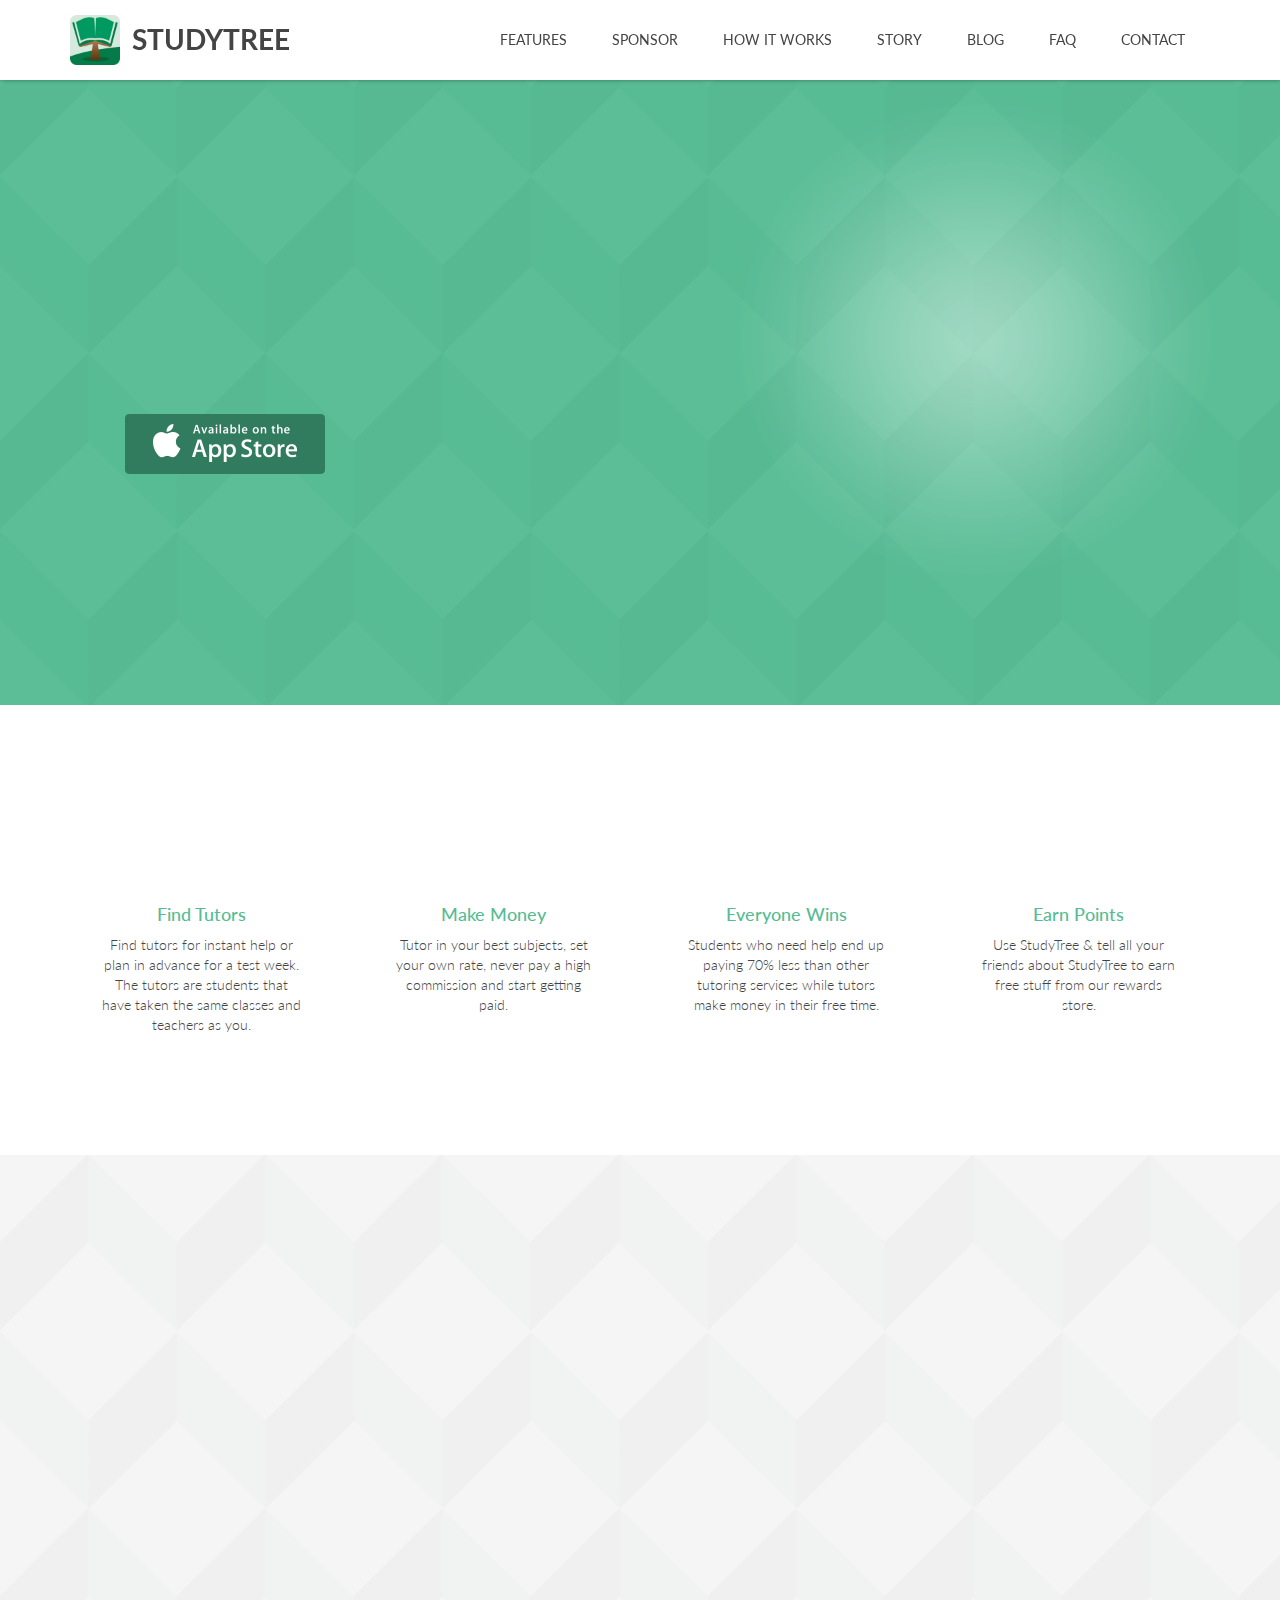
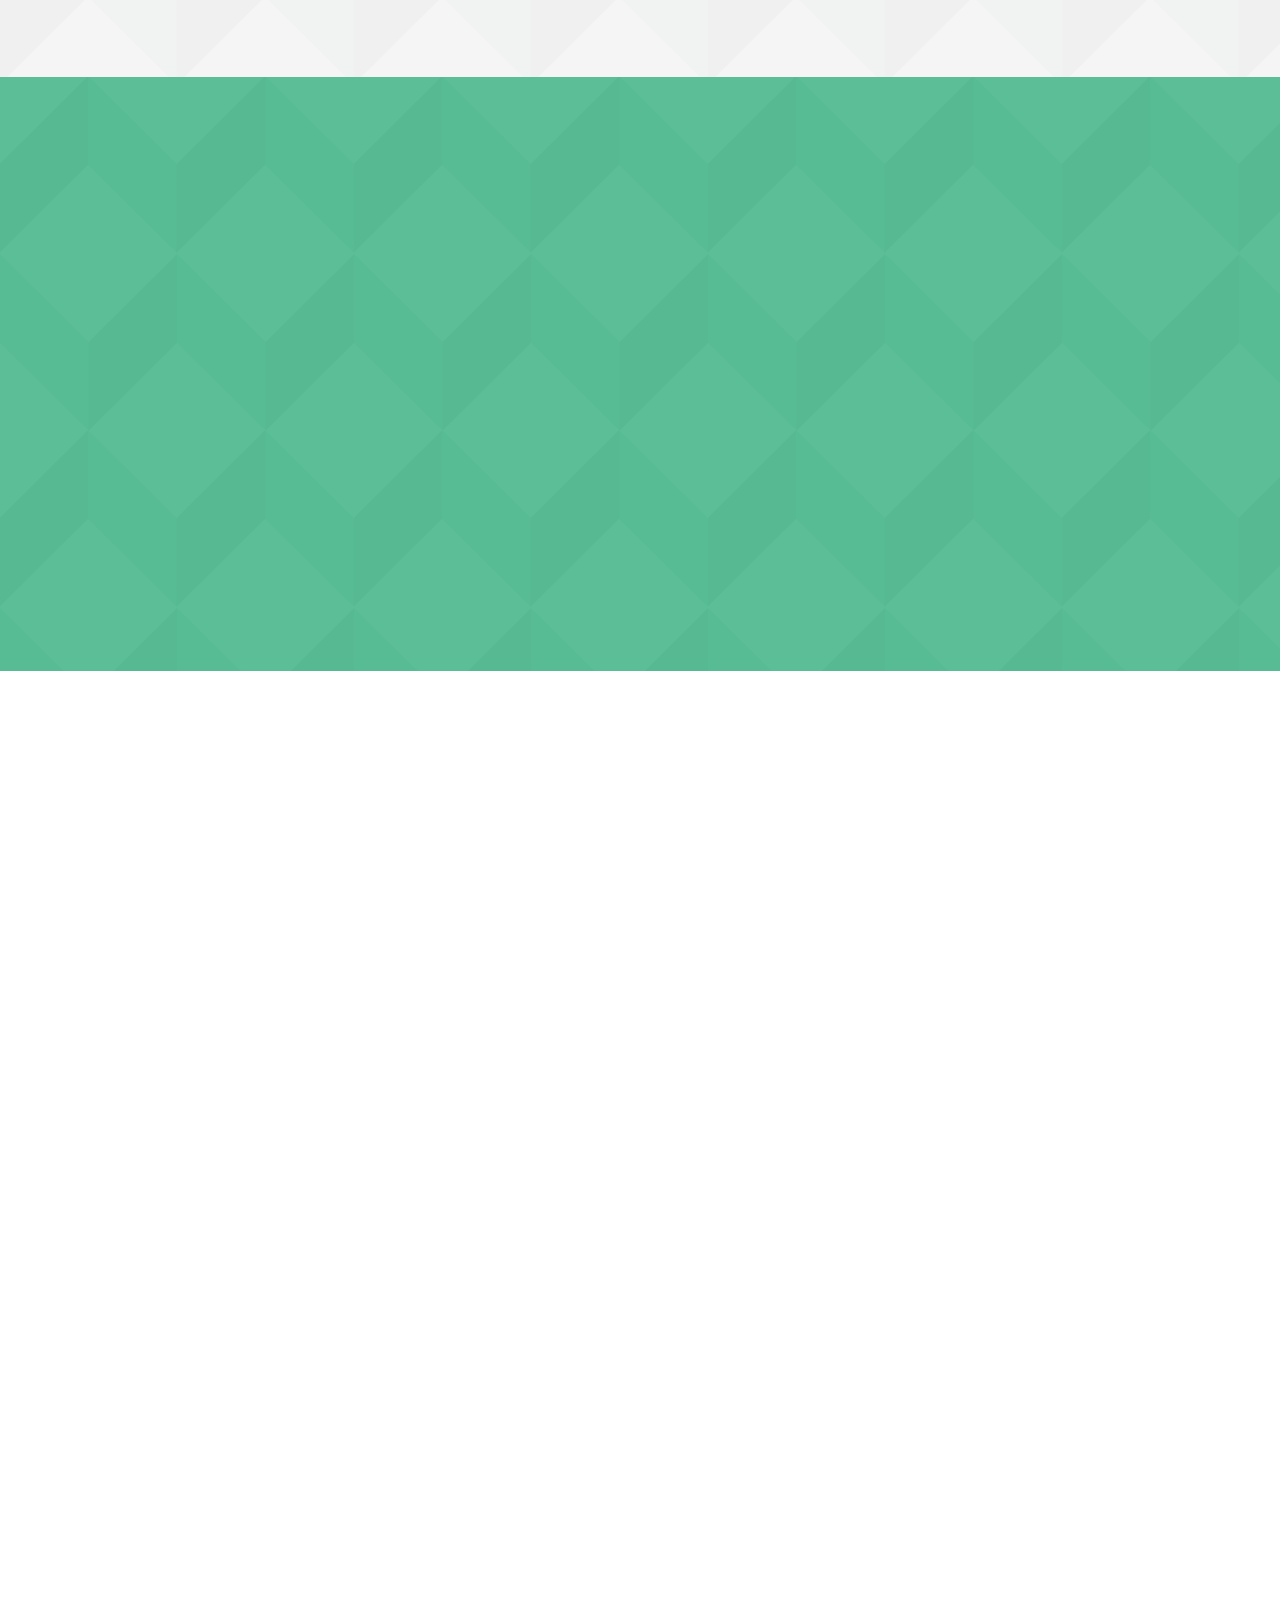
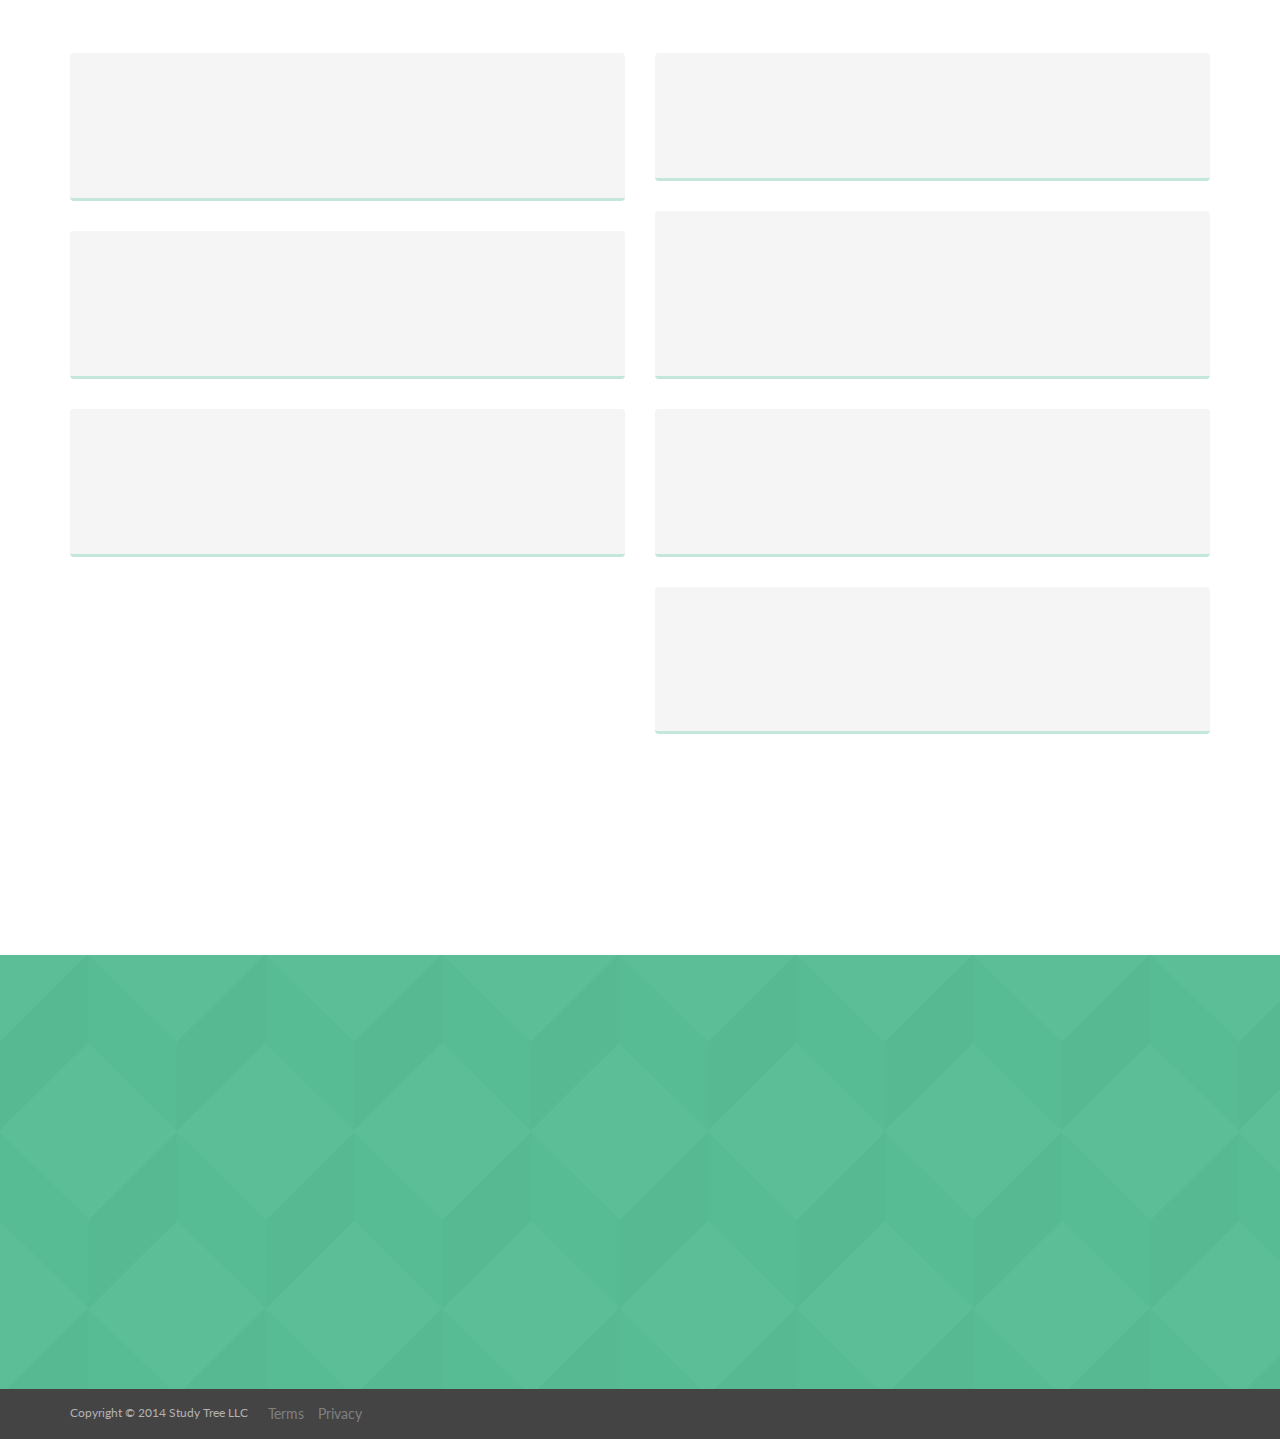
==== commit 3ff9ab18: "initial" ====
--- a/index.html
+++ b/index.html
@@ -36,6 +36,7 @@
 <ul class="nav navbar-nav">
 	<li class="active nav-item sr-only"><a class="scrollto" href="index.html#promo">Home</a></li>
 	<li class="nav-item"><a class="scrollto" href="index.html#features">Features</a></li>
+    <li class="nav-item"><a href="sponserpayment.html#/parents/payment">Sponsor</a></li>
 	<li class="nav-item"><a class="scrollto" href="index.html#how">How it works</a></li>
 	<li class="nav-item"><a class="scrollto" href="index.html#story">Story</a></li>
 	<!--  <li class="nav-item"><a class="scrollto" href="#testimonials">Testimonials</a></li> -->
@@ -285,7 +286,7 @@
 <!--//team--></div>
 <!--//row--></div>
 <!--//container--></section>
-<!--//story--><!-- ******TESTIMONIALS****** --><!--
+<!--//story--><!-- ******TESTIMONIALS****** -->
     <section id="testimonials" class="testimonials section">
         <div class="container">
             <div class="row">
@@ -294,90 +295,60 @@
                     <div class="quote-box">
                         <i class="fa fa-quote-left"></i>
                         <blockquote class="quote">
-                            <a href="#">@StudyTree</a> I have paid nearly all my rent using this app. I love Study Tree!
+                            <a href="index.html#">@StudyTree</a> I have paid nearly all my rent using this app. I love Study Tree!
                         </blockquote><--//quote->
-                    </div><!--//quote-box->
+                    </div><!--//quote-box-->
                     <div class="people row">
                         <img class="img-rounded user-pic col-md-5 col-sm-5 col-xs-12 col-md-offset-1 col-sm-offset-1" src="assets/images/people/people-1.png" alt="" />
                         <p class="details text-center pull-left">
                             <span class="name">Christine Heal</span>
                             <span class="title">University of Pennsylvania</span>
                         </p>                        
-                    </div><!--//people->
-                </div><!--//item->
+                    </div><!--//people-->
+                </div><!--//item-->
                 <div class="item col-md-4 col-sm-4">
                     <div class="quote-box">
                         <i class="fa fa-quote-left"></i>
                         <blockquote class="quote">
-                            <a href="#">@StudyTree</a>This app saved me from failing Math102.  I can't express how greatful I am to this app.  
-                        </blockquote><!--//quote->
-                    </div><!--//quote-box->
+                            <a href="index.html#">@StudyTree</a>This app saved me from failing Math102.  I can't express how greatful I am to this app.  
+                        </blockquote><!--//quote-->
+                    </div><!--//quote-box-->
                     <div class="people row">
                         <img class="img-rounded user-pic col-md-5 col-sm-5 col-xs-12 col-md-offset-1 col-sm-offset-1" src="assets/images/people/people-2.png" alt="" />
                         <p class="details text-center pull-left">
                             <span class="name">Ben Rousseau</span>
                             <span class="title">Drexel University</span>
                         </p>                        
-                    </div><!--//people->
-                </div><!--//item->
+                    </div><!--//people-->
+                </div><!--//item-->
                 <div class="item col-md-4 col-sm-4">
                     <div class="quote-box">
                         <i class="fa fa-quote-left"></i>
                         <blockquote class="quote">
                         I find Study Tree very useful - No longer do I have to annoy my friends for help with my chemistry homework. Thanks Study Tree!
-                        </blockquote><!--//quote->
-                    </div><!--//quote-box->
+                        </blockquote><!--//quote-->
+                    </div><!--//quote-box-->
                     <div class="people row">
                         <img class="img-rounded user-pic col-md-5 col-sm-5 col-xs-12 col-md-offset-1 col-sm-offset-1" src="assets/images/people/people-3.png" alt="" />
                         <p class="details text-center pull-left">
                             <span class="name">Mike Chan</span>
                             <span class="title">University of Maryland</span>
                         </p>                        
-                    </div><!--//people--><!--//item->
-            </div><!--//row->
-            <div class="row">
-                <div class="item col-md-4 col-sm-4 col-md-offset-2 col-sm-offset-2">
-                    <div class="quote-box">
-                        <i class="fa fa-quote-left"></i>
-                        <blockquote class="quote">
-                         Study Tree is a must have app for any college student.  You rock Study Tree.
-                        </blockquote><!--//quote--><!--//quote-box->
-                    <div class="people row">
-                        <img class="img-rounded user-pic col-md-5 col-sm-5 col-xs-12 col-md-offset-1 col-sm-offset-1" src="assets/images/people/people-4.png" alt="" />
-                        <p class="details text-center pull-left">
-                            <span class="name">Annie Lee</span>
-                            <span class="title">Towson University</span>
-                        </p>                        
-                    </div><!--//people->
-                </div><!--//item->
-                <div class="item col-md-4 col-sm-4">
-                    <div class="quote-box">
-                        <i class="fa fa-quote-left"></i>
-                        <blockquote class="quote">
-                       Study Tree has given me the opportunity to quit my part time job.  I make more money on Study Tree tutoring my friends than working as a waiter.
-                        </blockquote><!--//quote->
-                    </div><!--//quote-box->
-                    <div class="people row">
-                        <img class="img-rounded user-pic col-md-5 col-sm-5 col-xs-12 col-md-offset-1 col-sm-offset-1" src="assets/images/people/people-5.png" alt="" />
-                        <p class="details text-center pull-left">
-                            <span class="name">Adam Gordon</span>
-                            <span class="title">Temple University</span>
-                        </p>                        
-                    </div><!--//people->
-                </div><!--//item->
+                    </div><!--//people--><!--//item-->
+            </div><!--//row-->
+            
+              
             </div>
           
-          <!--<div class="press row text-center">
+          <div class="press row text-center">
                 <h3 class="note">Also featured in...</h3>
                 <ul class="col-md-12 list-inline">
-                    <li><a href="index.html#"><img class="img-responsive" src="assets/images/press/press-1.png" alt="" /></a></li>
-                    <li><a href="index.html#"><img class="img-responsive" src="assets/images/press/press-2.png" alt="" /></a></li>
-                    <li><a href="index.html#"><img class="img-responsive" src="assets/images/press/press-3.png" alt="" /></a></li>
-                    <li><a href="index.html#"><img class="img-responsive" src="assets/images/press/press-4.png" alt="" /></a></li>
-                    <li class="last"><a href="index.html#"><img class="img-responsive" src="assets/images/press/press-5.png" alt="" /></a></li>
+                    <li><a href="http://www.forbes.com/sites/mikemontgomery/2015/04/08/after-the-sharing-economy-companies-that-connect-people-in-real-life/"><img class="img-responsive" src="assets/images/press/forbesLogo.png" alt="" /></a></li>
+                    <li><a href="http://www.hercampus.com/school/drexel/studytree-uber-tutoring"><img class="img-responsive" src="assets/images/press/hercampusLogo.png" alt="" /></a></li>
+                    <li><a href="index.html#"><img class="img-responsive" src="assets/images/press/microsoft_logo_small.gif" alt="" /></a></li>
                 </ul>
-            </div><!--//row->
-        </div><!--//container->
+            </div><!--//row-->
+        </div><!--//container-->
     </section><!--//Testimonials--><!-- ******FAQ****** -->
 
 <section class="faq section" id="faq">
